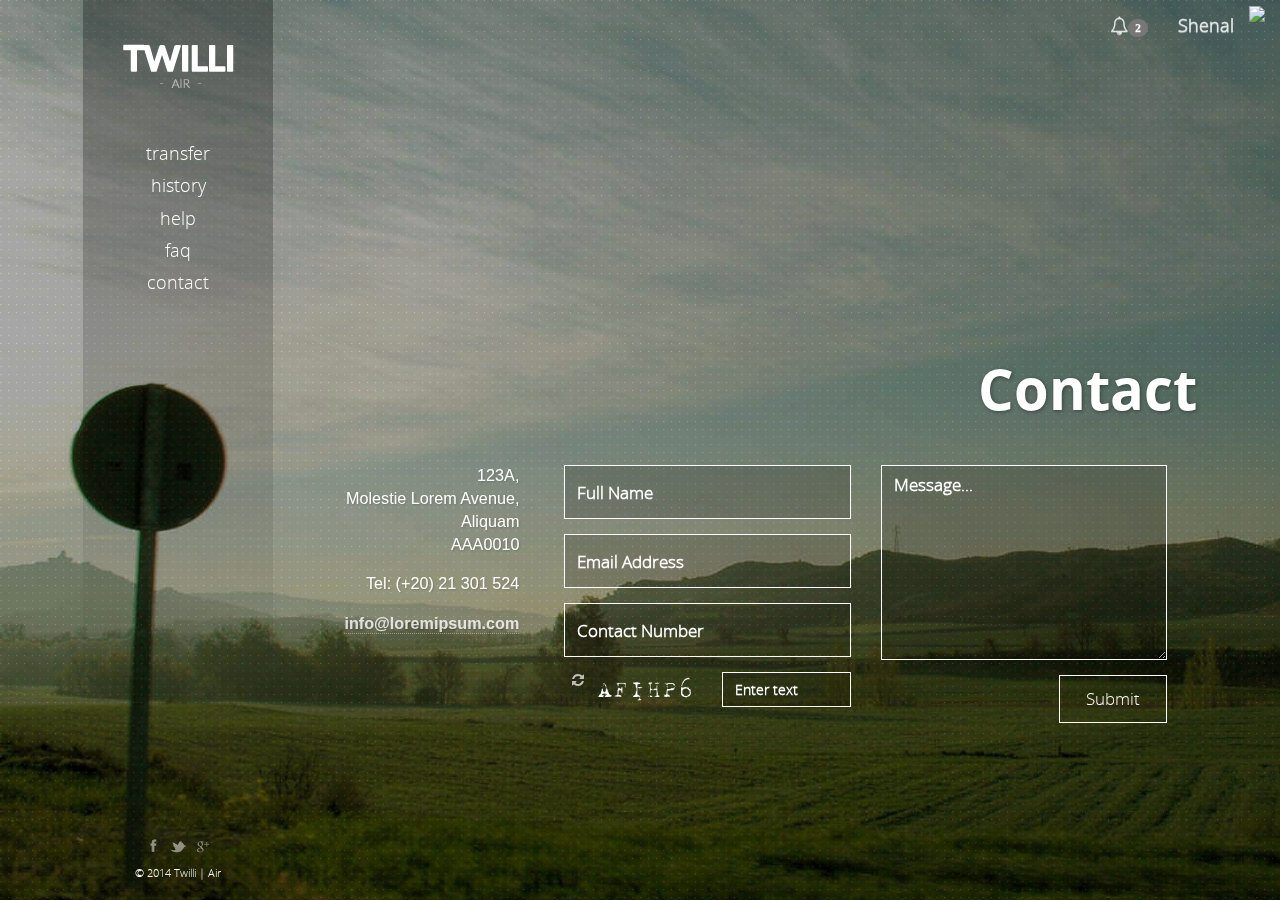
==== contact.html @ 217824f4 "Creating multiple web pages" ====
<!DOCTYPE html>

<html lang="en"><head><meta http-equiv="Content-Type" content="text/html; charset=UTF-8">
    <meta charset="utf-8">
    <meta http-equiv="X-UA-Compatible" content="IE=edge">
    <meta name="viewport" content="width=device-width, initial-scale=1.0">
    <meta name="description" content="">
    <meta name="author" content="">
    <meta name="robots" content="noindex, nofollow">

    <title>Transfer.lk</title>

    <!-- Bootstrap core CSS -->
    <link href="./assets/bootstrap/css/bootstrap.min.css" rel="stylesheet">
    <!-- Bootstrap theme -->
    <link href="./assets/bootstrap/css/bootstrap-theme.min.css" rel="stylesheet">
    <!-- owl carousel css -->
    <link href="./assets/js/owl-carousel/owl.carousel.css" rel="stylesheet">
    <link href="./assets/js/owl-carousel/owl.theme.css" rel="stylesheet">

    <link href="./assets/js/owl-carousel/owl.transitions.css" rel="stylesheet">
    <!-- intro animations -->
    <link href="./assets/js/wow/animate.css" rel="stylesheet">
    <!-- font awesome -->
    <link href="./font-awesome/css/font-awesome.min.css" rel="stylesheet">
    <!-- lightbox -->
    <link href="./assets/js/lightbox/css/lightbox.css" rel="stylesheet">

    <!-- styles for this template -->
    <link href="./assets/css/styles.css" rel="stylesheet">

    <!-- place your extra custom styles in this file -->
    <link href="./css/custom.css" rel="stylesheet">

    <!-- HTML5 shim and Respond.js IE8 support of HTML5 elements and media queries -->
    <!--[if lt IE 9]>
      <script src="https://oss.maxcdn.com/libs/html5shiv/3.7.0/html5shiv.js"></script>
      <script src="https://oss.maxcdn.com/libs/respond.js/1.3.0/respond.min.js"></script>
    <![endif]-->
  <style id="fit-vids-style">.fluid-width-video-wrapper{width:100%;position:relative;padding:0;}.fluid-width-video-wrapper iframe,.fluid-width-video-wrapper object,.fluid-width-video-wrapper embed {position:absolute;top:0;left:0;width:100%;height:100%;}</style></head>

  <body>


    <div class="background-image-overlay"></div>

    <div id="outer-background-container" data-default-background-img="assets/images/other_images/bg5.jpg" style="position: fixed; z-index: -2; background: none;"><div class="backstretch" style="left: 0px; top: 0px; overflow: hidden; margin: 0px; padding: 0px; height: 950px; width: 1905px; z-index: -999998; position: absolute;"><img src="./TWILLI   Air_files/bg5.jpg" style="position: absolute; margin: 0px; padding: 0px; border: none; width: 1905px; height: 1071.26851851852px; max-height: none; max-width: none; z-index: -999999; left: 0px; top: -60.6342592592592px;"></div></div>
    <!-- end: #outer-background-container -->    

    <!-- Outer Container -->
    <div id="outer-container">

      <!-- Left Sidebar -->
      <section id="left-sidebar">
        
        <div class="logo">
          <a href="http://stephenmuscat.com/twilli_air/1.2.2/#intro" class="link-scroll"><img src="./TWILLI   Air_files/logo.png" alt="Twilli Air"></a>
        </div><!-- .logo -->

        <!-- Menu Icon for smaller viewports -->
        <div id="mobile-menu-icon" class="visible-xs" onclick="toggle_main_menu();"><span class="glyphicon glyphicon-th"></span></div>

        <ul id="main-menu">
          <li id="menu-item-text" class="menu-item scroll"><a href="index.html">Transfer</a></li>
          <li id="menu-item-carousel" class="menu-item scroll"><a href="history.html">History</a></li>
          <li id="menu-item-grid" class="menu-item scroll"><a href="help.html">Help</a></li>
          <li id="menu-item-featured" class="menu-item scroll"><a href="faq.html">FAQ</a></li>
          <li id="menu-item-contact" class="menu-item scroll"><a href="contact.html">Contact</a></li>
        </ul><!-- #main-menu -->

      </section><!-- #left-sidebar -->
      <!-- end: Left Sidebar -->

      <nav class="navbar transparent navbar-fixed-top" role="navigation" >
    <!-- Collect the nav links, forms, and other content for toggling -->
    <div class="collapse navbar-collapse" id="bs-example-navbar-collapse-1">
      <ul class="nav navbar-nav navbar-right" style="padding-right: 30px">
        <li><a href="#"><i class="fa fa-bell-o"><span class="badge">2</span></i></a></li>
        <li><a href="#">Shenal</a></li>
        <li><img src="http://placehold.it/30x30"></li>
      </ul>
    </div><!-- /.navbar-collapse -->
</nav>
      <section id="main-content" class="clearfix">
        <article id="contact" class="section-wrapper clearfix active" data-custom-background-img="assets/images/other_images/bg4.jpg">
          <div class="content-wrapper clearfix wow fadeInDown animated" data-wow-delay="0.3s" style="position: absolute; visibility: visible;">
              <h1 class="section-title">Contact</h1>
                <!-- CONTACT DETAILS -->
                <div class="contact-details col-sm-5 col-md-3">
                  <p>123A,<br>Molestie Lorem Avenue,<br>Aliquam<br>AAA0010</p>
                  <p>Tel: (+20) 21 301 524</p>
                  <p><a href="mailto:info@loremipsum.com">info@loremipsum.com</a></p>
                </div>
                <!-- END: CONTACT DETAILS -->
                <!-- CONTACT FORM -->
                <div class="col-sm-7 col-md-9">
                  <!-- IMPORTANT: change the email address at the top of the assets/php/mail.php file to the email address that you want this form to send to -->
                  <form class="form-style validate-form clearfix" action="http://stephenmuscat.com/twilli_air/1.2.2/assets/php/mail.php" method="POST" role="form">
                    <!-- form left col -->
                    <div class="col-md-6">
                      <div class="form-group">
                        <input type="text" class="text-field form-control validate-field required" data-validation-type="string" id="form-name" placeholder="Full Name" name="name">
                      </div>  
                      <div class="form-group">
                        <input type="email" class="text-field form-control validate-field required" data-validation-type="email" id="form-email" placeholder="Email Address" name="email">
                      </div>
                      <div class="form-group">
                        <input type="tel" class="text-field form-control validate-field phone" data-validation-type="phone" id="form-contact-number" placeholder="Contact Number" name="contact_number">
                      </div>  
                      <div class="form-group text-right">
                        <img id="form-captcha-img" src="./TWILLI   Air_files/captcha_img.php">
                        <input type="text" class="text-field form-control validate-field required" data-validation-type="captcha" id="form-captcha" placeholder="Enter text" name="captcha">
                        <span id="form-captcha-refresh" class="fa fa-refresh" title="Reload"></span>
                      </div>                 
                    </div><!-- end: form left col -->

                    <!-- form right col -->
                    <div class="col-md-6">
                      <div class="form-group">
                        <textarea placeholder="Message..." class="form-control validate-field required" name="message"></textarea>
                      </div> 
                      <div class="form-group">
                        <img src="./TWILLI   Air_files/loader-form.GIF" class="form-loader">
                        <button type="submit" class="btn btn-sm btn-outline-inverse">Submit</button>
                      </div> 
                      <div class="form-group form-general-error-container"></div>           
                    </div><!-- end: form right col -->

                  </form>
                </div><!-- end: CONTACT FORM -->
          </div><!-- .content-wrapper -->
        </article><!-- .section-wrapper -->
      </section><!-- #main-content -->

      <!-- Footer -->
      <section id="footer">
        <!-- Go to Top -->
        <div id="go-to-top" onclick="scroll_to_top();"><span class="icon glyphicon glyphicon-chevron-up"></span></div>
        <ul class="social-icons">
          <li><a href="http://stephenmuscat.com/twilli_air/1.2.2/#" target="_blank" title="Facebook"><img src="./TWILLI   Air_files/facebook.png" alt="Facebook"></a></li>
          <li><a href="http://stephenmuscat.com/twilli_air/1.2.2/#" target="_blank" title="Twitter"><img src="./TWILLI   Air_files/twitter.png" alt="Twitter"></a></li>
          <li><a href="http://stephenmuscat.com/twilli_air/1.2.2/#" target="_blank" title="Google+"><img src="./TWILLI   Air_files/googleplus.png" alt="Google+"></a></li>
        </ul>
        <!-- copyright text -->
        <div class="footer-text-line">© 2014 Twilli | Air</div>
      </section>
      <!-- end: Footer -->      
    </div><!-- #outer-container -->
    <!-- end: Outer Container -->
    <!-- Modal -->
    <!-- DO NOT MOVE, EDIT OR REMOVE - this is needed in order for popup content to be populated in it -->
    <div class="modal fade" id="common-modal" tabindex="-1" role="dialog" aria-hidden="true">
      <div class="modal-dialog">
        <div class="modal-content">
          <button type="button" class="close" data-dismiss="modal" aria-hidden="true">×</button>
          <div class="modal-body">
          </div><!-- .modal-body -->
        </div><!-- .modal-content -->
      </div><!-- .modal-dialog -->
    </div><!-- .modal -->    

    <!-- Javascripts
    ================================================== -->

    <!-- Jquery and Bootstrap JS -->
    <script async="" src="./TWILLI   Air_files/analytics.js"></script><script src="./TWILLI   Air_files/jquery.min.js"></script>
    <script>window.jQuery || document.write('<script src="assets/js/jquery-1.11.1.min.js"><\/script>')</script>
    <script src="./TWILLI   Air_files/bootstrap.min.js"></script>
    <!-- Easing - for transitions and effects -->
    <script src="./TWILLI   Air_files/jquery.easing.1.3.js"></script>
    <!-- background image strech script -->
    <script src="./TWILLI   Air_files/jquery.backstretch.min.js"></script>
    <!-- background image fix for IE 9 or less
       - use same background as set above to <body> -->
    <!--[if lt IE 9]>
    <script type="text/javascript">
    $(document).ready(function(){
      jQuery("#outer-background-container").backstretch("assets/images/other_images/bg5.jpg");
    });
    </script> 
    <![endif]-->  

    <!-- detect mobile browsers -->
    <script src="./TWILLI   Air_files/detectmobilebrowser.js"></script>

    <!-- owl carousel js -->
    <script src="./TWILLI   Air_files/owl.carousel.min.js"></script>

    <!-- lightbox js -->
    <script src="./TWILLI   Air_files/lightbox.min.js"></script>

    <!-- intro animations -->
    <script src="./TWILLI   Air_files/wow.min.js"></script>

    <!-- responsive videos -->
    <script src="./TWILLI   Air_files/jquery.fitvids.js"></script>

    <!-- Custom functions for this theme -->
    <script src="./TWILLI   Air_files/functions.min.js"></script>
    <script src="./TWILLI   Air_files/initialise-functions.js"></script>

    <!-- Transfer -->
    <script src="./js/transfer.js"></script>

    <!-- IE9 form fields placeholder fix -->
    <!--[if lt IE 9]>
    <script>contact_form_IE9_placeholder_fix();</script>
    <![endif]--> 

    <!-- GA -->
    <script>
      (function(i,s,o,g,r,a,m){i['GoogleAnalyticsObject']=r;i[r]=i[r]||function(){
      (i[r].q=i[r].q||[]).push(arguments)},i[r].l=1*new Date();a=s.createElement(o),
      m=s.getElementsByTagName(o)[0];a.async=1;a.src=g;m.parentNode.insertBefore(a,m)
      })(window,document,'script','//www.google-analytics.com/analytics.js','ga');

      ga('create', 'UA-48808360-1', 'stephenmuscat.com');
      ga('require', 'displayfeatures');
      ga('send', 'pageview');

    </script> 

  </body></html>
---- assets/css/styles.css ----
@import url('fonts/stylesheet.css');

/* ====================================================
   GENERAL STYLES
   ==================================================== */

html {
    width:100%;
    height:100%;
}

body {
    font-family: 'open_sanslight', sans-serif;
    color: #fff;
    background: #000;
    width:100%;
    height:100%;
    font-size:18px;
}

a,
.btn {
    -webkit-transition: all 0.4s;
    transition: all 0.4s;
    text-decoration: none;
    outline: none !important;
}

a {
    color:#fff;
    color:rgba(255,255,255,0.8);
    font-weight: bold;
}
a:hover {
    color:#fff;
    color:rgba(255,255,255,1);
    text-decoration: none;
}

p a {
    padding-bottom:1px;
    border-bottom:1px dotted rgba(255,255,255,0.4);
    font-family: 'open_sansregular', sans-serif;
}
p a:hover {
    border-color:#fff;
    border-color:rgba(255,255,255,1);
}

strong {
    font-family: 'open_sansbold', sans-serif;
}
em {
    font-family: 'open_sansitalic', sans-serif;
}

h1,
h2,
h3,
h4,
h5,
h6,
.h1,
.h2,
.h3,
.h4,
.h5,
.h6 {
    font-family: 'open_sansbold', sans-serif;
}

p {
    margin: 1em 0;
}

    @media (min-width: 768px) {

    }
    @media (min-width: 992px) {

    }
    @media (min-width: 1200px) {

    }

.pull-right {
    float: none !important;
}
    @media (min-width: 768px) {
        .pull-right {
            float: right !important;
        }
    }

blockquote {
    padding: 10px 20px;
    margin: 0 0 20px;
    font-size: 17.5px;
    border-left: 5px solid #eee;
    border-color:rgba(255,255,255,0.4);
    background:rgba(0,0,0,0.4);
}
blockquote p {
    margin:0.6em 0 !important;
}
ul, ol {
    display:inline-block;
    text-align:left;
}
ul ul, ul ol, ol ul, ol ol {
    display:block;
}
dl {
    margin-bottom:2em;
}
* + dl {
    margin-top:2em;
}
dt {
    font-family: 'open_sansbold', sans-serif;
}

/* -------------- Bootstrap Tables ----------------- */

table {
    text-align: left;
}
.table-striped>tbody>tr:nth-child(odd)>td, .table-striped>tbody>tr:nth-child(odd)>th {
    background-color: transparent;
    background-color: rgba(255,255,255,0.04);
}
.table-bordered, .table-bordered>thead>tr>th, .table-bordered>tbody>tr>th, .table-bordered>tfoot>tr>th, .table-bordered>thead>tr>td, .table-bordered>tbody>tr>td, .table-bordered>tfoot>tr>td {
    border-color: #313131;
    border-color:rgba(255,255,255,0.1);
}
.table>thead>tr>th, .table>tbody>tr>th, .table>tfoot>tr>th, .table>thead>tr>td, .table>tbody>tr>td, .table>tfoot>tr>td {
    border-top-color:#313131;
    border-top-color:rgba(255,255,255,0.1);
}
.table>thead>tr>th {
    border-bottom-color: #313131;
    border-bottom-color:rgba(255,255,255,0.15);
}
.table-hover>tbody>tr:hover>td, .table-hover>tbody>tr:hover>th {
    background-color: transparent;
    background-color: rgba(255,255,255,0.08);
}
.table >thead>tr>td.active, .table>tbody>tr>td.active, .table>tfoot>tr>td.active, .table>thead>tr>th.active, .table>tbody>tr>th.active, .table>tfoot>tr>th.active, .table>thead>tr.active>td, .table>tbody>tr.active>td, .table>tfoot>tr.active>td, .table>thead>tr.active>th, .table>tbody>tr.active>th, .table>tfoot>tr.active>th {
    background-color: rgba(245,245,245,0.3);
}
.table>thead>tr>td.success, .table>tbody>tr>td.success, .table>tfoot>tr>td.success, .table>thead>tr>th.success, .table>tbody>tr>th.success, .table>tfoot>tr>th.success, .table>thead>tr.success>td, .table>tbody>tr.success>td, .table>tfoot>tr.success>td, .table>thead>tr.success>th, .table>tbody>tr.success>th, .table>tfoot>tr.success>th {
    background-color: rgba(198,237,181,0.3);
}
.table>thead>tr>td.info, .table>tbody>tr>td.info, .table>tfoot>tr>td.info, .table>thead>tr>th.info, .table>tbody>tr>th.info, .table>tfoot>tr>th.info, .table>thead>tr.info>td, .table>tbody>tr.info>td, .table>tfoot>tr.info>td, .table>thead>tr.info>th, .table>tbody>tr.info>th, .table>tfoot>tr.info>th {
    background-color: rgba(185,224,244,0.3);
}
.table>thead>tr>td.warning, .table>tbody>tr>td.warning, .table>tfoot>tr>td.warning, .table>thead>tr>th.warning, .table>tbody>tr>th.warning, .table>tfoot>tr>th.warning, .table>thead>tr.warning>td, .table>tbody>tr.warning>td, .table>tfoot>tr.warning>td, .table>thead>tr.warning>th, .table>tbody>tr.warning>th, .table>tfoot>tr.warning>th {
    background-color: rgba(247,239,199,0.3);
}
.table>thead>tr>td.danger, .table>tbody>tr>td.danger, .table>tfoot>tr>td.danger, .table>thead>tr>th.danger, .table>tbody>tr>th.danger, .table>tfoot>tr>th.danger, .table>thead>tr.danger>td, .table>tbody>tr.danger>td, .table>tfoot>tr.danger>td, .table>thead>tr.danger>th, .table>tbody>tr.danger>th, .table>tfoot>tr.danger>th {
    background-color: rgba(240,158,158,0.3);
}

/* -------------- Bootstrap Contectual Backgrounds ----------------- */
.bg-primary {
    background-color: rgba(66,139,202,0.3);
}
.bg-success {
    background-color: rgba(198,237,181,0.3);
}
.bg-info {
    background-color: rgba(185,224,244,0.3);
}
.bg-warning {
    background-color: rgba(247,239,199,0.3);
}
.bg-danger {
    background-color: rgba(240,158,158,0.3);
}

/* -------------- Bootstrap Navs ----------------- */
.nav, ul.nav {
    display:block;
    border-bottom-color:rgba(255,255,255,0.15);
}
.nav>li>a:hover, .nav>li>a:focus {
    background-color: #eee;
    color: #fff;
    background-color: rgba(238,238,238,0.2);
    border-color: rgba(238,238,238,0.1);
}
.nav.nav-tabs>li>a:hover, .nav.nav-tabs>li>a:focus {
    border-bottom-color:rgba(255,255,255,0.15) !important;
}
.nav-pills>li.active>a, .nav-pills>li.active>a:hover, .nav-pills>li.active>a:focus {
    color: #000;
    background-color: #fff;
}
.nav>li.disabled>a:hover, .nav>li.disabled>a:focus {
    border-color: transparent;
    background-color: transparent;
}

/* -------------- Bootstrap Collapse ----------------- */
.tab-content > .active {
   text-align: left;
   padding: 15px;
} 
.panel {
    -webkit-box-shadow: none;
    box-shadow: none;
    border-color:rgba(255,255,255,0.1);
    background-color:rgba(255,255,255,0.15);
}
.panel>.panel-heading {
    color: #333;
    text-shadow:none;
}
.panel-title>a:hover {
    color: #000;
    text-decoration: none;
}

/* -------------- BUTTONS ----------------- */

.btn {
    -webkit-transition: all 0.4s;
    transition: all 0.4s;
    border-radius: 0;
    font-family: 'open_sanslight', sans-serif;
}

.btn-outline-inverse {
  color: #fff;
  background-color: transparent;
  border-color: #fff;
}
.btn-outline-inverse:hover,
.btn-outline-inverse:focus,
.btn-outline-inverse:active {
  color: #000;
  text-shadow: none;
  background-color: #fff;
  border-color: #fff;
}

/* ====================================================
   PAGE BACKGROUND AND OUTER CONTAINERS
   ==================================================== */


#outer-background-container {
    display:block;
    background: #000;
    width:100%;
    height:100%;
    top:0;
    left:0;
    position: fixed;
    z-index:-2;
    background-repeat:no-repeat;
    background-attachment:fixed;
    background-position:center center;
    background-size: cover;
    overflow:visible;
}

@media (max-width: 767px) {
    #outer-background-container > .backstretch {
        overflow:visible !important;
        height:100% !important;
    }
}

#outer-container {
    display:block;
    width:100%;
    height:100%;
}

.custom-sections-background {
    display:none;
    position: fixed;
    top:0;
    left:0;
    width:100%;
    height:100%;
    z-index:-2;
}

.background-image-overlay {
    display:block;
    position: fixed;
    top:0;
    left:0;
    width:100%;
    height:100%;
    z-index:-1;
    background:url(../images/theme_images/background-image-overlay.png) repeat;
}

/* ====================================================
   FIXED LEFT SIDEBAR (LOGO + MENU)
   ==================================================== */

#left-sidebar {
    display:block;
    background: rgba(0,0,0,0.29); 
}

    @media (min-width: 768px) {
        #left-sidebar {
            /* any change has to be replicated in #footer below */
            height:100%;
            position: fixed;
            top:0;
            left:3%;  
            width:13%;
            max-width:150px;
            min-width:150px; 
            background: -moz-linear-gradient(top,  rgba(0,0,0,0.29) 0%, rgba(0,0,0,0) 78%, rgba(0,0,0,0) 100%);
            background: -webkit-gradient(linear, left top, left bottom, color-stop(0%,rgba(0,0,0,0.29)), color-stop(78%,rgba(0,0,0,0)), color-stop(100%,rgba(0,0,0,0)));
            background: -webkit-linear-gradient(top,  rgba(0,0,0,0.29) 0%,rgba(0,0,0,0) 78%,rgba(0,0,0,0) 100%);
            background: -o-linear-gradient(top,  rgba(0,0,0,0.29) 0%,rgba(0,0,0,0) 78%,rgba(0,0,0,0) 100%);
            background: -ms-linear-gradient(top,  rgba(0,0,0,0.29) 0%,rgba(0,0,0,0) 78%,rgba(0,0,0,0) 100%);
            background: linear-gradient(to bottom,  rgba(0,0,0,0.29) 0%,rgba(0,0,0,0) 78%,rgba(0,0,0,0) 100%);
            filter: progid:DXImageTransform.Microsoft.gradient( startColorstr='#4a000000', endColorstr='#00000000',GradientType=0 ); 
        }
    }
    @media (min-width: 992px) {
        #left-sidebar {
            /* any change has to be replicated in #footer below */
            left:6.5%;  
            width:13%;
            max-width:205px;
            min-width:190px; 
        }
    }
    @media (min-width: 1200px) {

    }

/* -------------- LOGO ----------------- */

#left-sidebar .logo {
    padding:15px 0 20px 0;
    text-align: center;
    background: rgba(0,0,0,0.1);
}

#left-sidebar .logo img {
    display:block;
    margin:0 auto;
    width:auto;
    max-width:75%;
    height:auto;
}

    @media (min-width: 768px) {
        #left-sidebar .logo {
            padding:28px 0 20px 0;
            background: none;
        }
    }
    @media (min-width: 992px) {
        #left-sidebar .logo {
            padding:42px 0 30px 0;
        }
    }
    @media (min-width: 1200px) {

    }

/* -------------- MAIN MENU ----------------- */

#left-sidebar #mobile-menu-icon {
    display: block;
    width: auto;
    height: 50px;
    line-height: 50px;
    text-decoration: none;
    margin: 0;
    color: #c9c9c9;
    font-weight: bold;
    background: rgba(0,0,0,0.2);
    cursor:pointer;
    -webkit-transition: all 0.4s;
    transition: all 0.4s; 
}

#left-sidebar #mobile-menu-icon span {
    font-size: 1.43em;
    line-height: 45px;
    height: 50px;
    text-align: center;
    display: block;
    margin:0 auto;
    -webkit-transition: all 0.4s;
    transition: all 0.4s;  
}

#left-sidebar #mobile-menu-icon:hover,
#left-sidebar #mobile-menu-icon.active {
    color: #fff;
    background: rgba(0,0,0,0.4);
}

#left-sidebar #main-menu {
    display:none;
    list-style: none;
    margin:0;
    padding:0;
    font-family: 'open_sanslight', sans-serif;
    font-size:0.86em;
    line-height:1.05;
    text-transform: lowercase;
    background: rgba(0,0,0,0.1);
    width:100%;
}

#left-sidebar #main-menu > li.menu-item {
    display:block;
    margin:0;
    padding:0;
}

#left-sidebar #main-menu > li.menu-item > a,
#left-sidebar #main-menu > li.menu-item > span {
    display:block;
    padding:13px 10px;
    background:rgba(0,0,0,0.01);
    color:#fff;
    text-decoration: none;
    text-align: center;
    font-weight: normal;
}

#left-sidebar #main-menu > li.menu-item > a:hover {
    background:rgba(0,0,0,0.3);
}

#left-sidebar #main-menu > li.menu-item.active > * {
    font-family: 'open_sansbold', sans-serif;
    font-weight: bold;
    background:rgba(0,0,0,0.15);
}

    @media (min-width: 768px) {
        #left-sidebar #main-menu {
            display:block;
            margin:8px 0;
            background:none;
            font-size:0.9em;
            line-height:1;            
        } 
        #left-sidebar #main-menu > li.menu-item > a,
        #left-sidebar #main-menu > li.menu-item > span {
            padding:7px 10px;
        }             
    }
    @media (min-width: 992px) {
        #left-sidebar #main-menu {
            margin:12px 0;
            font-size:1.02em;
            line-height:1;              
        }
    }
    @media (min-width: 1200px) {

    }


/* ====================================================
   FOOTER (text)
   ==================================================== */

#footer {
    display:block;
    background: rgba(0,0,0,0.29); 
    padding:15px 5px;
    text-align: center;
    font-size:0.6em;    
}

#go-to-top {
    display:block;
    position: fixed;
    bottom:5px;
    left:auto;
    right:5px;
    cursor: default;
    z-index:100;
    outline:none;
    opacity: 0;
    filter: alpha(opacity=0);
    -webkit-transition: all 0.4s;
    transition: all 0.4s;  
}
#go-to-top.active {
    cursor: pointer;
    opacity: 0.5;
    filter: alpha(opacity=50);
}
#go-to-top.active:hover {
    bottom:10px;
    opacity: 1;
    filter: alpha(opacity=100);
}
#go-to-top .icon {
    line-height: 40px;
    height: 40px;
    width: 40px;
    text-align: center;
    font-size:18px;
    color:#fff; 
}

/* Social Icons */
#footer .social-icons {
    display:block;
    list-style: none;
    margin:10px 0;
    padding:0;
    text-align: center;
}
#footer .social-icons li {
    display:inline-block;
    margin:0 2px;
    padding:0;
}
#footer .social-icons li a {
    -webkit-transition: all 0.4s;
    transition: all 0.4s; 
    opacity: 0.5;
    filter: alpha(opacity=50); 
}
#footer .social-icons li a:hover {
    opacity: 1;
    filter: alpha(opacity=100); 
}
#footer .social-icons li img {
    width:18px !important;
    height: auto !important
}

    @media (min-width: 768px) {
        #footer {
            /* have to match with #left-sidebar rules above */
            position: fixed;
            bottom: 10px;
            left: 3%;
            margin:10px 0;
            width:13%;
            max-width:150px;
            min-width:150px;
            text-align: center;
            background:none;
            z-index: 0;
            padding: 0;
        }
        #go-to-top {
            left:5px;
            right:auto;
        }
    }
    @media (min-width: 992px) {
        #footer {
            /* have to match with #left-sidebar rules above */
            left:6.5%;  
            max-width:205px;
            min-width:190px; 
        }   
    }
    @media (min-width: 1200px) {

    }

/* ====================================================
   MAIN CONTENT
   ==================================================== */

#main-content {
    display:block;
    position: relative;
    margin:20px 5%;
    overflow: visible;
    min-height:1px;
    font-family: 'open_sanslight', sans-serif;
    -webkit-transform: translate3d(0,0,0);
}

    @media (min-width: 768px) {
        #main-content {
            margin:0 3% 0 22%;
            height:100%;
        }
    }
    @media (min-width: 992px) {
        #main-content {
            margin:0 6.5% 0 24.5%;
        }
    }
    @media (min-width: 1200px) {

    }

#loader-main-content {
    display:none;
    height:200px;
    width:100%;
    background:url(../images/theme_images/loader.GIF) no-repeat center center;
    opacity: 0.5;
    filter: alpha(opacity=50);
}

#main-content .section-wrapper {
    display:block;
    position: relative;        
}

#main-content .section-wrapper.modified-height {
    height:auto !important;
}


    @media (min-width: 768px) {
        #main-content .section-wrapper {
            width:100%;
            min-height:100%;
        }

        #main-content .section-wrapper.modified-height {
            height:100%;
        }
    }
    @media (min-width: 992px) {

    }
    @media (min-width: 1200px) {

    }

#main-content .section-wrapper .content-wrapper {
    display:block;
    width:100%;
    position: static;
    right:auto;
    bottom:auto;
    text-align: center;
    text-shadow: 1px 1px 2px rgba(0, 0, 0, 0.18);
    padding:65px 0 95px 0;
    background: url(../images/theme_images/mobile_section_divider.png) no-repeat center bottom;
    background-size:35% auto;            
}

#main-content .section-wrapper.modified-height .content-wrapper {
    height:auto !important;
}

#main-content .section-wrapper:first-of-type .content-wrapper { padding-top:35px; }
#main-content .section-wrapper:last-of-type .content-wrapper { padding-bottom:35px; background:none; }


    @media (min-width: 768px) {
        #main-content .section-wrapper .content-wrapper {
            position: absolute;
            right:0;
            bottom:16%;
            text-align: right;
            padding:0;
            background:none;
        }
        #main-content .section-wrapper .content-wrapper:first-of-type { padding-top:0; }
        #main-content .section-wrapper .content-wrapper:last-of-type { padding-bottom:0; }      
    }
    @media (min-width: 992px) {
        #main-content .section-wrapper .content-wrapper { 
        }
    }
    @media (min-width: 1200px) {

    }    

/* General Heading Styles */

h1 {
    font-size:2.25em;
    line-height:1.1;
    margin:0.5em 0;
    text-shadow: 1px 1px 3px rgba(0, 0, 0, 0.33);
}
h2 {
    font-size:1.85em;
    line-height:1.1;
    margin:0.55em 0;
    text-shadow: 1px 1px 2px rgba(0, 0, 0, 0.33);
}
h3 {
    font-size:1.45em;
    line-height:1.1;
    margin:0.6em 0;
    text-shadow: 1px 1px 2px rgba(0, 0, 0, 0.33);
}
h4 {
    font-size:1.25em;
    line-height:1.1;
    margin:0.65em 0;
    text-shadow: 1px 1px 2px rgba(0, 0, 0, 0.33);
}
h5 {
    font-size:1.15em;
    line-height:1.1;
    margin:0.7em 0;
    text-shadow: 1px 1px 2px rgba(0, 0, 0, 0.33);
}
h6 {
    font-size:1.05em;
    line-height:1.1;
    margin:0.7em 0;
    text-shadow: 1px 1px 2px rgba(0, 0, 0, 0.33);
}

#main-content *.section-title {
    text-shadow: 1px 1px 4px rgba(0, 0, 0, 0.4);
}

#main-content .feature-paragraph {
    font-size:1.1em;
}

    @media (min-width: 768px) {
        h1 { font-size:2.5em; }
        h2 { font-size:1.95em; }
        h3 { font-size:1.65em; }
        h4 { font-size:1.28em; }
        h5 { font-size:1.15em; }
        h6 { font-size:1.05em; }
    }
    @media (min-width: 992px) {
        h1 { font-size:3.1em; }
        h2 { font-size:2.4em; }
        h3 { font-size:2em; }
        h4 { font-size:1.6em; }
        h5 { font-size:1.3em; }
        h6 { font-size:1.1em; }        
    }
    @media (min-width: 1200px) {

    } 

#main-content .btn-lg {
   font-size:0.9em;
   padding:13px 30px; 
}

#main-content .btn-sm {
   font-size:0.73em;
   padding:10px 26px; 
}

#main-content .btn-xs {
   font-size:0.65em;
   padding:6px 18px; 
}

    @media (min-width: 768px) {
        #main-content .btn-lg { font-size:0.95em; }
        #main-content .btn-sm { font-size:0.80em; }
        #main-content .btn-xs { font-size:0.70em; }
    }
    @media (min-width: 992px) {
        #main-content .btn-lg { font-size:1.05em; }
        #main-content .btn-sm { font-size:0.95em; }
        #main-content .btn-xs { font-size:0.75em; }
    }
    @media (min-width: 1200px) {

    }    

/* feature text (larger) styles */
#main-content .feature-text {
    display:block;
    font-size:1em;
}

    @media (min-width: 768px) {
        #main-content .feature-text { font-size:1.18em; }
        #main-content .feature-text h1 { font-size:2.25em; }
        #main-content .feature-text h2 { font-size:1.9em; }
        #main-content .feature-text h3 { font-size:1.65em; }
        #main-content .feature-text h4 { font-size:1.35em; }
        #main-content .feature-text h5 { font-size:1.22em; }
        #main-content .feature-text h6 { font-size:1.1em; }
        #main-content .feature-text .btn-lg { font-size:0.7em; }
        #main-content .feature-text .btn-sm { font-size:0.58em; }
        #main-content .feature-text .btn-xs { font-size:0.43em; }        
    }
    @media (min-width: 992px) {
        #main-content .feature-text { font-size:1.44em; }   
    }
    @media (min-width: 1200px) {

    } 

/* -------------- GRID ----------------- */

#main-content .grid {
    display:block;
    margin:1em 0;
    padding:0;
    list-style: none;
    font-size:0.9em;
}

#main-content .grid > li,
#main-content .grid .grid-item {
    display:block;
    position: relative;
    padding-top:15px;
    padding-bottom:15px; 
    border-bottom:1px solid rgba(255,255,255,0.2); 
    text-align: left;  
}
#main-content .grid > li:last-child,
#main-content .grid .grid-item:last-of-type { border-bottom:none; }

#main-content .grid > li > .item-content,
#main-content .grid .grid-item .item-content {
    display:block;
    outline:none;
    text-decoration: none;
}

#main-content .grid .icon {
    display:block;
    position: relative;
    width:16%;
    height:auto;
    float:left; 
    padding:10px 2%; 
}
#main-content .grid .icon.glyphicon,
#main-content .grid .icon.fa {
    text-align: center;
    font-size:2.8em;
    color:#fff;
    width:20%;
    padding:10px 0;
}

#main-content .grid .text-content {
    display:block;
    padding-left:25%;
}

    @media (min-width: 768px) {
        #main-content .grid > li,
        #main-content .grid .grid-item {
            padding-top:10px;
            padding-bottom:10px; 
            border-bottom:none;   
        }

        #main-content .grid .icon { 
            padding:10px 0; 
        }  
        #main-content .grid .icon.glyphicon,
        #main-content .grid .icon.fa {
            font-size:2.9em; 
            padding:20px 0; 
        }      
    }
    @media (min-width: 992px) {
        #main-content .grid .icon { 
            width:26%;
            padding:10px 2%; 
        }
        #main-content .grid .icon.glyphicon,
        #main-content .grid .icon.fa {
            font-size:3.1em;  
            width:30%;
        }

        #main-content .grid .text-content {
            padding-left:35%;
        }         
    }
    @media (min-width: 1200px) {

    }

#main-content .projects-grid {
    display:block;
    margin:1em 0;
    padding:0;
    list-style: none;
}

#main-content .projects-grid > li,
#main-content .projects-grid .grid-item {
    display:block;
    position: relative;
    margin-top:5px;
    margin-bottom:5px; 
    padding-right:5px;
    padding-left:5px;
    height:150px;
    position: relative;
}

#main-content .projects-grid > li > .item-content,
#main-content .projects-grid .grid-item .item-content {
    display:block;
    width:100%;
    height:100%;
    position: relative;
    overflow: hidden;
    -webkit-transition: none;
    transition: none;
    -webkit-transition: all 0.4s;
    transition: all 0.4s;
    -webkit-box-shadow: 1px 1px 5px 0px rgba(0, 0, 0, 0.16);
    -moz-box-shadow:    1px 1px 5px 0px rgba(0, 0, 0, 0.16);
    box-shadow:         1px 1px 5px 0px rgba(0, 0, 0, 0.16);    
}

#main-content .projects-grid > li > .item-content:hover,
#main-content .projects-grid .grid-item .item-content:hover {
    -webkit-box-shadow: none;
    -moz-box-shadow:    none;
    box-shadow:         none;
}

#main-content .projects-grid > li > .item-content .item-thumbnail,
#main-content .projects-grid .grid-item .item-content .item-thumbnail {
    display:block;
    width:auto !important;
    min-width:100%;
    height:100%;
    position: absolute;
    top:0;
    left:50%;
    margin-left:-50%; 
    z-index:0;
    border:none;
    opacity: 0.65;
    filter: alpha(opacity=65);
}

#main-content .projects-grid > li > .item-content .overlay,
#main-content .projects-grid .grid-item .item-content .overlay {
    display:block;
    width:100%;
    height:100%;
    position: absolute;
    bottom:50%;
    left:0; 
    z-index:1;
    opacity: 0;
    background:#fff;
    background:rgba(255,255,255,0.7);
    opacity: 0;
    filter: alpha(opacity=0);
    -webkit-transition: all 0.5s 0.4s;
    transition: all 0.5s 0.4s;
}

#main-content .projects-grid > li > .item-content:hover .overlay,
#main-content .projects-grid .grid-item .item-content:hover .overlay {
    opacity: 1;
    filter: alpha(opacity=100);
    bottom:0;
}

#main-content .projects-grid > li > .item-content .overlay .title,
#main-content .projects-grid .grid-item .item-content .overlay .title {
    font-size:0.9em;
    text-shadow: 1px 1px 1px rgba(0, 0, 0, 0.2);
    color:#000;
    display:block;
    line-height:1.25;
    width:76%;
    bottom:13%;
    right:12%;
    text-align: right;
    position: absolute;
    font-family: 'open_sanslight', sans-serif;
    font-weight: bold;
    -webkit-transition: all 0.4s;
    transition: all 0.4s;
}

    @media (min-width: 768px) {
        #main-content .projects-grid > li,
        #main-content .projects-grid .grid-item {
            height:115px;
            margin-top:10px;
            margin-bottom:10px; 
            padding-right:10px;
            padding-left:10px;            
        }   
    }
    @media (min-width: 992px) {
        #main-content .projects-grid > li,
        #main-content .projects-grid .grid-item {
            height:145px;
            font-size:1em;
        }    
        #main-content .projects-grid > li > .item-content .overlay .title,
        #main-content .projects-grid .grid-item .item-content .overlay .title {
            bottom:10%;
        }      
    }
    @media (min-width: 1200px) {
        #main-content .projects-grid > li,
        #main-content .projects-grid .grid-item {
            height:145px;
            font-size:1.05em;
        }   
    }


/* -------------- FEATURE COLUMNS ----------------- */

#main-content .feature-columns {
    display:block;
    margin:1em 0;
    padding:0;
    list-style: none;
}

#main-content .feature-columns .feature-col .thumbnail {
    background-color: transparent;
    background-color: rgba(0,0,0,0);
    border: 1px solid transparent;
    border: 1px solid rgba(255,255,255,0);
    border-radius: 0;
    padding:0;
    color:#fff;
    font-size:0.85em;
    text-align: left;
    -webkit-box-shadow: none;
    -moz-box-shadow:    none;
    box-shadow:         none; 
    outline:none;
    text-decoration: none;
    -webkit-transition: all 0.4s;
    transition: all 0.4s;
}
#main-content .feature-columns .feature-col .thumbnail:hover {
    background-color: transparent;
    background-color: rgba(0,0,0,0.3);
    background:#fff;
    border: 1px solid rgba(255,255,255,0.1);
    color:#000;
    text-decoration: none;
}

#main-content .feature-columns .feature-col .thumbnail * {
    color:#fff;
    text-decoration: none;
    outline: none;
    -webkit-transition: color 0.4s;
    transition: color 0.4s;
}
#main-content .feature-columns .feature-col .thumbnail:hover * {
    color:#000;
    text-shadow:none;
}

#main-content .feature-columns .feature-col .thumbnail .image-container {
    display:block;
    width:100%;
    max-width: 100%;
    margin-right: auto;
    margin-left: auto;
    position: relative;
    overflow: hidden;
}

#main-content .feature-columns .feature-col a.thumbnail .image-container:after,
#main-content .feature-columns .feature-col .linked .image-container:after {
    content:"";
    display: block;
    position: absolute;
    top:0;
    left:0;
    width: 100%;
    height: 100%;
    background:url(../images/theme_images/more-plus-icon.png) no-repeat center center;
    background-color: rgba(0,0,0,0.45);
    opacity: 0;
    filter: alpha(opacity=0);
    -webkit-transition: all 0.4s;
    transition: all 0.4s;
}
#main-content .feature-columns .feature-col a.thumbnail:hover .image-container:after,
#main-content .feature-columns .feature-col .linked:hover .image-container:after {
    opacity: 1;
    filter: alpha(opacity=100);
}

#main-content .feature-columns .feature-col .thumbnail img.item-thumbnail {
    width:100% !important;
    height:auto !important;
    opacity: 0.8;
    filter: alpha(opacity=80);
    -webkit-transition: all 0.4s;
    transition: all 0.4s;
}
#main-content .feature-columns .feature-col .thumbnail:hover img.item-thumbnail {
    opacity: 1;
    filter: alpha(opacity=100);
}

#main-content .feature-columns .feature-col .thumbnail .caption {
    padding:10px 12px 11px 12px;
}

#main-content .feature-columns .feature-col .thumbnail .caption h1,
#main-content .feature-columns .feature-col .thumbnail .caption h2,
#main-content .feature-columns .feature-col .thumbnail .caption h3,
#main-content .feature-columns .feature-col .thumbnail .caption h4,
#main-content .feature-columns .feature-col .thumbnail .caption h5,
#main-content .feature-columns .feature-col .thumbnail .caption h6,
#main-content .feature-columns .feature-col .thumbnail .caption p {
    margin:0.5em 0;
}

    @media (min-width: 768px) and (max-width: 991px) {
        #main-content .feature-columns .feature-col .thumbnail:before,
        #main-content .feature-columns .feature-col .thumbnail:after {
            content: " ";
            display: table;
        }
        #main-content .feature-columns .feature-col .thumbnail:after {
            clear: both;
        }
        #main-content .feature-columns .feature-col .thumbnail .image-container {
            float:left;
            width:auto !important;
            max-width: 45%;
            height:auto !important;
            margin-right:17px;
        }
        #main-content .feature-columns .feature-col .thumbnail .image-container {
            content:"";
            display:table;
            clear:both;
        }
        #main-content .feature-columns .feature-col .thumbnail .caption {
            padding:12px;
        }        
    }
    @media (min-width: 992px) {
        #main-content .feature-columns .feature-col .thumbnail {
            text-align: left;
        } 
        #main-content .feature-columns .feature-col .thumbnail .caption {
            padding:13px 17px 15px 17px;
        }         
    }
    @media (min-width: 1200px) {
 
    }

/* -------------- CONTACT FORM ----------------- */

#main-content .form-style {
    display:block;
    margin:1em 0;
    padding:0;
}

#main-content .form-style .form-group {
    position:relative;
}

#main-content .form-style input.text-field,
#main-content .form-style textarea {
    background:rgba(0,0,0,0.15);
    border-color:#fff;
    -webkit-border-radius: 0;
    -moz-border-radius: 0;
    border-radius: 0;  
    color:#fff;
    height:34px;
    -webkit-box-shadow: none;
    -moz-box-shadow:    none;
    box-shadow:         none; 
    -webkit-transition: all 0.4s;
    transition: all 0.4s;   
}

#main-content .form-style input.text-field::-webkit-input-placeholder,
#main-content .form-style input.text-field:-moz-placeholder,
#main-content .form-style input.text-field::-moz-placeholder,
#main-content .form-style input.text-field:-ms-input-placeholder {
    color:#fff !important;
    font-weight: bold;
}

#main-content .form-style input.text-field:focus,
#main-content .form-style textarea:focus {
    color:#000;
    background:#fff;
    border-color:#fff;
    -webkit-box-shadow: none;
    -moz-box-shadow:    none;
    box-shadow:         none;  
}

#main-content .form-style textarea {
    height:125px;
}

#main-content .form-style .alert {
    display: none;
    background:#fff;
    color:#a10000;
    font-size: 0.7em;
    font-family: 'open_sansbold', sans-serif;
    border-radius: 0;
    padding:8px 10px;
}
#main-content .form-style .alert.success {
    color:#119400;
}

#main-content .form-style .form-general-error-container {
    display:none;
}
#main-content .form-style .form-general-error-container .alert {
    display:block;
}

#main-content .form-style .form-loader {
    margin-right:8px;
    display: none;
}

#main-content .contact-details {
    font-size: 0.9em;
    font-family: 'open_sansregular', sans-serif;
}

    @media (min-width: 768px) {
        #main-content .form-style input.text-field,
        #main-content .form-style textarea {
            height:35px;
            font-size:0.85em;
        }
        #main-content .form-style textarea {
            height:120px;
        }        
    }
    @media (min-width: 992px) {
        #main-content .form-style input.text-field,
        #main-content .form-style textarea {
            height:54px;
            font-size:0.97em;
        }
        #main-content .form-style textarea {
            height:195px;
        }  
    }
    @media (min-width: 1200px) {  
    }

/* Placeholder Styling */

*::-webkit-input-placeholder {
    color: #fff !important;
    font-weight: bold;
    -webkit-transition: all 0.4s;
    transition: all 0.4s;       
}
*:-moz-placeholder {
    color: #fff !important;
    font-weight: bold;
    -webkit-transition: all 0.4s;
    transition: all 0.4s;       
}
*::-moz-placeholder {
    color: #fff !important;
    font-weight: bold;
    -webkit-transition: all 0.4s;
    transition: all 0.4s;       
}
*:-ms-input-placeholder {
    color: #fff !important;
    font-weight: bold;
    -webkit-transition: all 0.4s;
    transition: all 0.4s;       
}  
*:focus::-webkit-input-placeholder {
    color: #444444 !important;
}
*:focus:-moz-placeholder {
    color: #444444 !important;
}
*:focus::-moz-placeholder {
    color: #444444 !important;
}
*:focus:-ms-input-placeholder {
    color: #444444 !important;
}  

#main-content .form-style #form-captcha {
    height:35px;
    width:45%;
    display:inline-block;
    font-size:0.8em;
}
    @media (min-width: 768px) {
        #main-content .form-style #form-captcha {
            height:35px;
        }       
    }
    @media (min-width: 992px) {
        #main-content .form-style #form-captcha {
            height:35px;
        }
    }

#main-content .form-style #form-captcha-img {
    width:45% !important;
    height:auto !important;
}

#main-content .form-style #form-captcha-refresh {
    position: absolute;
    top:1px;
    left:0;
    z-index: 10;
    width:20px;
    height:20px;
    display:block;
    cursor:pointer;
    font-size:14px;
    text-align: right;
    opacity: 0.7;
    filter: alpha(opacity=70);
    -webkit-transition: all 0.4s;
    transition: all 0.4s;
}
#main-content .form-style #form-captcha-refresh:hover {
    opacity: 1;
    filter: alpha(opacity=100);
}

/* -------------- GENERAL CAROUSEL ----------------- */
#main-content .section-wrapper.modified-height .carousel {
    height:100%;          
}

#main-content .section-wrapper.modified-height .carousel .carousel-inner {
    height:100%;   
}
#main-content .section-wrapper .carousel.with-title-indicators .carousel-inner {
    height:100%;   
}

#main-content .carousel .carousel-inner {
    width:86%;
    margin-left:7%;
    margin-right:7%;    
}

#main-content .carousel .carousel-inner .item {
    height:100%;  
    text-align: center;     
}

#main-content .carousel .carousel-inner .item .carousel-text-content {
    display:block;
    height:100%;
}

#main-content .carousel .carousel-control {
    position: absolute;
    top: 0;
    bottom: 0;
    width: 10%;
    text-align: center;
    opacity: 0.3;
    filter: alpha(opacity=30);
    background:none; /* overriding bootstrap styles */
    background-repeat:no-repeat;
    background-position: 50% 60px;
    -webkit-transition: all 0.4s;
    transition: all 0.4s; 
}
#main-content .carousel:hover .carousel-control {
    opacity: .3;
    filter: alpha(opacity=30);
}
#main-content .carousel .carousel-control:hover {
    opacity: 1;
    filter: alpha(opacity=100);
}
#main-content .carousel .carousel-control.left { 
    background-image:url(../images/theme_images/carousel_arrow_left.png); 
    left: 0;
}
#main-content .carousel .carousel-control.left:hover { 
    background-position: 40% 60px;
}
#main-content .carousel .carousel-control.right { 
    background-image:url(../images/theme_images/carousel_arrow_right.png);
    right: 0; 
}
#main-content .carousel .carousel-control.right:hover { 
    background-position: 60% 60px;
}

#main-content .carousel .carousel-indicators.title-indicators {
    position: absolute;
    bottom: -5%;
    left: 0;
    z-index: 15;
    width: 100%;
    margin:0;
    padding-left: 0;
    margin-left: 0;
    text-align: center;
    list-style: none;
    display:none; /* hidden on small displays */
    opacity: 0;
    filter: alpha(opacity=0);
    -webkit-transition: all 0.4s;
    transition: all 0.4s;
}

#main-content .carousel:hover .carousel-indicators.title-indicators {
    opacity: 1;
    filter: alpha(opacity=100);
}

#main-content .carousel .carousel-indicators.title-indicators li {
    display: inline-block;
    width: auto;
    height: auto;
    margin: 4px 10px;
    padding: 6px 10px;
    border:none; /* overriding default bootstrap styles */
    border-bottom: 2px solid rgba(255,255,255,0);
    text-indent: 0;
    cursor: pointer;
    background:none;
    border-radius:0;
    font-family: 'open_sansbold', sans-serif;
    font-size:0.8em;
    line-height:1;
    font-weight: normal;
    opacity: 0.7;
    filter: alpha(opacity=70);
    -webkit-transition: all 0.4s;
    transition: all 0.4s;
}

#main-content .carousel .carousel-indicators.title-indicators li:hover {
    border-color: rgba(255,255,255,0.7);
}

#main-content .carousel .carousel-indicators.title-indicators li.active {
    width: auto;
    height: auto;
    margin: 4px 10px;
    background: none;
    opacity: 1;
    filter: alpha(opacity=100);
    border-color: rgba(255,255,255,1);
}

#main-content .carousel .icon {
    margin:0 auto 10px auto;
    display:block;
    width:80px;
    height:auto;
}

#main-content .carousel .icon.glyphicon,
#main-content .carousel .icon.fa {
    margin:0 auto 20px auto;
    font-size:2.9em;
    color:#fff;
    width:auto;
    height:auto;
}

#main-content .carousel *.title {
    font-size:2em;
    font-family: 'open_sansbold', sans-serif;
    line-height:1.1;
    color:#fff;
    margin:0.6em 0 0.7em 0;
    display:block;
}

    @media (min-width: 768px) { 
        #main-content .carousel .carousel-inner {
            /*width:76%;
            margin-left:12%;
            margin-right:12%; */   
        }
        #main-content .section-wrapper.modified-height .carousel.with-title-indicators .carousel-inner {
            /*height:95%;   */
        } 
        #main-content .carousel .carousel-control {
            background-position: 50%;
            opacity: 0;
            filter: alpha(opacity=0); 
        }
        #main-content .carousel .carousel-control.left:hover { 
            background-position: 40% 50%;
        }
        #main-content .carousel .carousel-control.right:hover { 
            background-position: 60% 50%;
        }
        #main-content .carousel .carousel-indicators.title-indicators {
            /*display:block;*/
        }
        #main-content .carousel .icon {
            margin:0px auto 10px auto;
            width:90px;
        } 
        #main-content .carousel .icon.glyphicon,
        #main-content .carousel .icon.fa {
            margin:0px auto 20px auto;
            font-size:3.4em;
        } 
        #main-content .carousel *.title {
            font-size:2em;
            line-height:1.1;
            margin:0.3em 0 0.4em 0;
        }       
        #main-content .carousel .item p {
            line-height:1.7;
            margin:1.5em 0;
        }          
    }
    @media (min-width: 992px) { 
        #main-content .section-wrapper .carousel.with-title-indicators {
            height:100%;   
        } 
        #main-content .carousel .carousel-inner {
            width:60%;
            margin-left:20%;
            margin-right:20%;   
        } 

        #main-content .section-wrapper .carousel.with-title-indicators .carousel-inner {
            height:95%;   
        } 
        #main-content .carousel .carousel-indicators.title-indicators {
            display:block;
        }
        #main-content .carousel .icon {
            margin:0 auto 30px auto;
            width:110px;
        } 
        #main-content .carousel .icon.glyphicon,
        #main-content .carousel .icon.fa {
            margin:0 auto 50px auto;
            font-size:4.2em;
        } 
        #main-content .carousel *.title {
            font-size:2.4em;
            line-height:1;
            margin:0.4em 0 0.5em 0;
        }                
    }
    @media (min-width: 1200px) {  
    }

/* ====================================================
   MODAL POPUP
   ==================================================== */

.content-to-populate-in-modal {
    display:none !important;
}

.modal {
    color:#fff;
    -webkit-transition: all 0.4s;
    transition: all 0.4s;
    border:none !important;
    outline:none !important;
}

.modal-backdrop {
    border:none !important;
    outline:none !important;    
}

.modal .modal-content {
    background-color:#000;
    background-color: rgba(0,0,0,0.6);
    border: none;
    border-radius: 0;
    outline: 0;
    -webkit-box-shadow: 0 2px 40px rgba(0,0,0,0.3);
    box-shadow: 0 2px 40px rgba(0,0,0,0.3);
    background-clip: padding-box;   
}

.modal .close {
    position: absolute;
    top:0;
    right:0;
    color:#fff;
    font-weight: bold;
    text-shadow: 1px 1px 1px rgba(0, 0, 0, 0.19);
    font-size:40px;
    line-height:40px;
    height:40px;
    width:40px;
    text-align: center;
    opacity: 0.5;
    filter: alpha(opacity=50);
    -webkit-transition: all 0.4s;
    transition: all 0.4s;
    outline:none;
    z-index:100;
}
.modal .close:hover {
    opacity: 1;
    filter: alpha(opacity=100);
}

.modal .modal-content .modal-body {
    padding:15px 20px;
    text-align: center;
}

    @media (min-width: 768px) { 
        .modal .modal-dialog {
            width: auto;
            margin: 20px;
        }      
        .modal .close {
            top:2px;
            right:2px;
        }          
        .modal .modal-content .modal-body {
            padding:30px 60px;
        }      
    }
    @media (min-width: 992px) { 
        .modal .modal-dialog {
            width: 800px;
            margin: 40px auto;
        } 
        .modal.full-size .modal-dialog {
            width: 90%;
            margin: 40px auto;
        }         
        .modal .close {
            top:-35px;
            right:-35px;
        }                
        .modal .modal-content .modal-body {
            padding:55px 90px;
        }
        .modal.full-size .modal-content .modal-body {
            padding:30px 60px;
        }                   
    }
    @media (min-width: 1200px) {  
    }

/* ====================================================
   OWL CAROUSEL
   ==================================================== */

.owl-carousel .owl-item {
    position: relative;
}

.owl-carousel .owl-item img {
    width: 100%;
    height: auto;
    display: block;
}

.owl-carousel .owl-item .caption {
    display: block;
    position: absolute;
    bottom:0;
    left:0;
    z-index: 5;
    width: 100%;
    margin:0;
    padding: 9px 3% 15px;
    background: #000;
    background: rgba(0,0,0,0.3);
    color: #fff;
    font-size: 0.9em;
    line-height: 1.1;
    text-align: center;
    font-family: 'open_sanslight', sans-serif;
}

.owl-carousel.hide-bullets .owl-pagination {
    display:none !important;
}

/* -------------- ALT IMAGE GALLERY ----------------- */
.popup-alt-image-gallery .item {
    position:relative;
    padding:0 10px;
}

.popup-alt-image-gallery .item > a {
    display:block;
    position:relative;
}

.popup-alt-image-gallery .item > a:after {
    content:"";
    display: block;
    position: absolute;
    top:0;
    left:0;
    width: 100%;
    height: 100%;
    background:url(../images/theme_images/more-plus-icon.png) no-repeat center center;
    background-color: rgba(0,0,0,0.45);
    opacity: 0;
    filter: alpha(opacity=0);
    -webkit-transition: all 0.4s;
    transition: all 0.4s;
}
.popup-alt-image-gallery .item > a:hover:after {
    opacity: 1;
    filter: alpha(opacity=100);
}

.popup-alt-image-gallery .owl-controls .owl-buttons > div {
    color: #fff;
    background: transparent;
    border: 1px solid #fff;
    border-radius:0;
    -webkit-transition: all 0.4s;
    transition: all 0.4s;
}
.popup-alt-image-gallery .owl-controls .owl-buttons > div:hover {
    color:#000;
    background:#fff;
}

.lb-outerContainer, .lightbox .lb-image {
    background: transparent;
    -webkit-border-radius: 0;
    -moz-border-radius: 0;
    -ms-border-radius: 0;
    -o-border-radius: 0;
    border-radius: 0;    
}

/* ====================================================
   IMAGES
   ==================================================== */

img.lazy {
    display:none;
}

img.rounded_border {
    border-radius: 50%;
    border:1px solid white;
}

img.rounded_border.hover_effect {
    -webkit-transition: all 0.4s;
    transition: all 0.4s;
}
img.rounded_border.hover_effect:hover {
    border-color:rgba(255,255,255,0);
    -webkit-box-shadow: 0 0 0 4px #fff;
    -moz-box-shadow:    0 0 0 4px #fff;
    box-shadow:         0 0 0 4px #fff;
}

img.pull-left,
img.pull-right {
    height:auto !important;
    max-width:60%;
    margin-left:auto;
    margin-right:auto;
    margin-top:20px;
    margin-bottom:20px;
    float:none !important;
    display:block;
}

img.full-width {
    width:100% !important;
    height: auto !important;
}

    @media (min-width: 768px) { 
        img.pull-left,
        img.pull-right {
            height:auto !important;
            max-width:45%; 
            margin-top:10px;          
        } 
        img.pull-left {
            margin-right:40px;
            margin-left:0;
            float:left !important;
        }
        img.pull-right {
            margin-left:40px;
            margin-right:0;
            float:right !important;
        }       
    }
    @media (min-width: 992px) { 
        img.pull-left {
            margin-right:50px;
        }
        img.pull-right {
            margin-left:50px;
        }                    
    }
    @media (min-width: 1200px) {  
    }
---- css/custom.css ----
.vitori{
	margin: 20px;
	background: linear-gradient(to bottom, rgba(0,0,0,0.29) 0%,rgba(0,0,0,0) 78%,rgba(0,0,0,0) 100%);
}
.vertical-center {
  margin: center;
}

.margin-content {
	position: absolute; 
	margin:50px;
}
.vitori-form-elements{
	border-radius: 0px;
	background-color: transparent;
}

.vitori-form-elements .dropdown{
	border: 2px;
	border-color: #ffffff;
	z-index: 1200;
	color: #ffffff;
}

#main-content .btn-control{
	width: 150px;
	height: 150px;
	text-align: center;
}
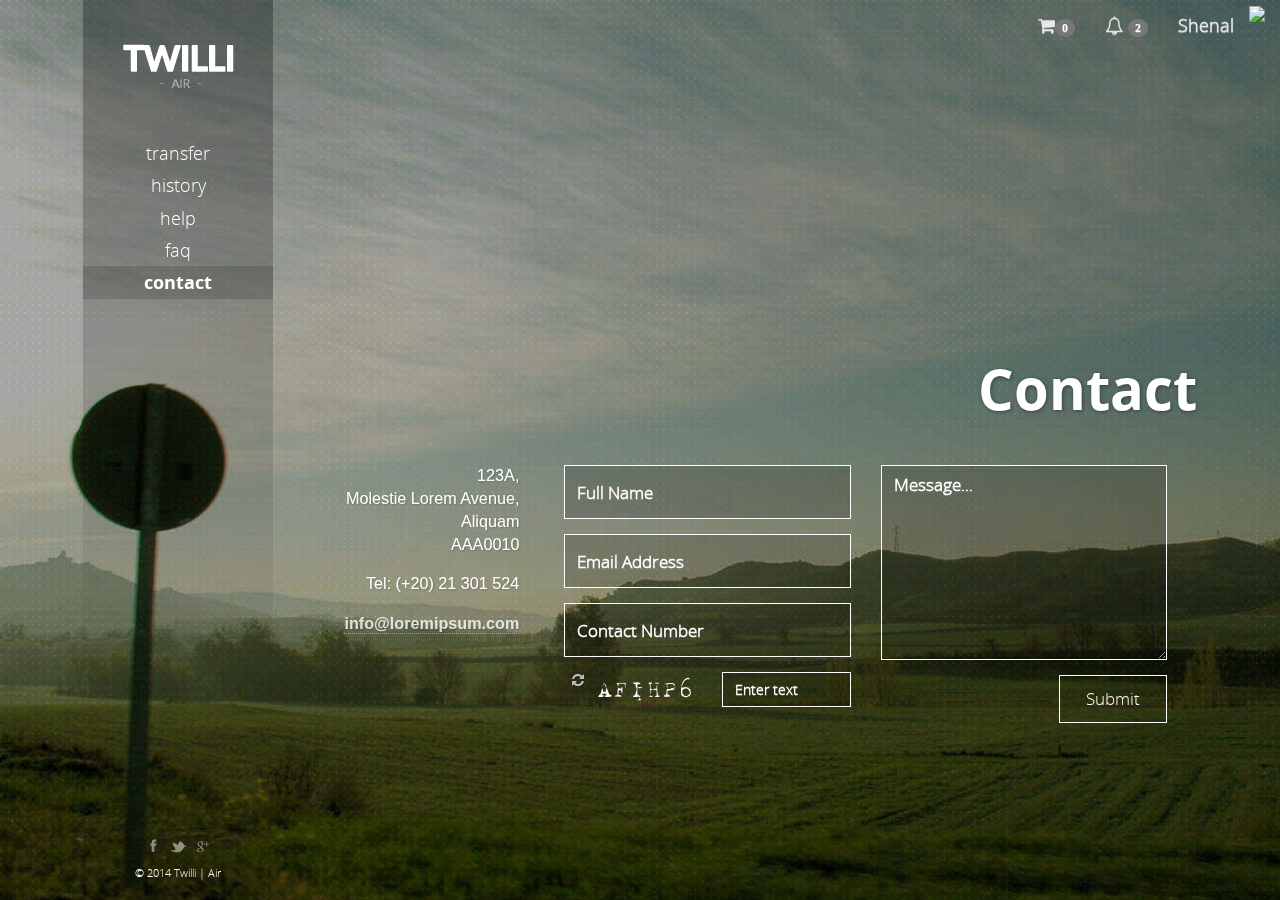
==== commit e2ffe8ed: "Adding Interfaces to the Transfer Screen" ====
--- a/contact.html
+++ b/contact.html
@@ -65,7 +65,7 @@
           <li id="menu-item-carousel" class="menu-item scroll"><a href="history.html">History</a></li>
           <li id="menu-item-grid" class="menu-item scroll"><a href="help.html">Help</a></li>
           <li id="menu-item-featured" class="menu-item scroll"><a href="faq.html">FAQ</a></li>
-          <li id="menu-item-contact" class="menu-item scroll"><a href="contact.html">Contact</a></li>
+          <li id="menu-item-contact" class="menu-item scroll active"><a href="contact.html">Contact</a></li>
         </ul><!-- #main-menu -->
 
       </section><!-- #left-sidebar -->
@@ -75,7 +75,30 @@
     <!-- Collect the nav links, forms, and other content for toggling -->
     <div class="collapse navbar-collapse" id="bs-example-navbar-collapse-1">
       <ul class="nav navbar-nav navbar-right" style="padding-right: 30px">
-        <li><a href="#"><i class="fa fa-bell-o"><span class="badge">2</span></i></a></li>
+        <li>
+            <a href="#"  data-toggle="dropdown" aria-expanded="true" >
+              <i class="fa fa-shopping-cart"><span class="badge">0</span></i>  
+            </a>
+            <ul class="dropdown-menu vitori-form-elements" role="menu" aria-labelledby="dropdownMenu1">
+              <li role="presentation"><a role="menuitem" tabindex="-1" href="#">Action</a></li>
+              <li role="presentation"><a role="menuitem" tabindex="-1" href="#">Another action</a></li>
+              <li role="presentation"><a role="menuitem" tabindex="-1" href="#">Something else here</a></li>
+              <li role="presentation"><a role="menuitem" tabindex="-1" href="#">Separated link</a></li>
+            </ul>
+        </li>
+        <li>
+          <a href="#" data-toggle="dropdown" aria-expanded="true">
+            <i class="fa fa-bell-o">
+              <span class="badge">2</span>
+            </i>
+          </a>
+          <ul class="dropdown-menu vitori-form-elements" role="menu" aria-labelledby="dropdownMenu1">
+            <li role="presentation"><a role="menuitem" tabindex="-1" href="#">Action</a></li>
+            <li role="presentation"><a role="menuitem" tabindex="-1" href="#">Another action</a></li>
+            <li role="presentation"><a role="menuitem" tabindex="-1" href="#">Something else here</a></li>
+            <li role="presentation"><a role="menuitem" tabindex="-1" href="#">Separated link</a></li>
+          </ul>
+        </li>
         <li><a href="#">Shenal</a></li>
         <li><img src="http://placehold.it/30x30"></li>
       </ul>
@@ -187,7 +210,7 @@
     <script src="./TWILLI   Air_files/owl.carousel.min.js"></script>
 
     <!-- lightbox js -->
-    <script src="./TWILLI   Air_files/lightbox.min.js"></script>
+    <script src="./assets/js/lightbox/js/lightbox.min.js"></script>
 
     <!-- intro animations -->
     <script src="./TWILLI   Air_files/wow.min.js"></script>
--- a/css/custom.css
+++ b/css/custom.css
@@ -21,9 +21,25 @@
 	z-index: 1200;
 	color: #ffffff;
 }
+.vitori-container { position:relative; }
+.video {
+    position:absolute;
+    z-index:0;
+}
+.vitori-overlay {
+    position:absolute;
+    top:0;
+    left:0;
+    z-index:1;
+}
 
 #main-content .btn-control{
 	width: 150px;
 	height: 150px;
 	text-align: center;
-}+}
+
+span.tab{
+    padding: 0 5px;
+}
+
